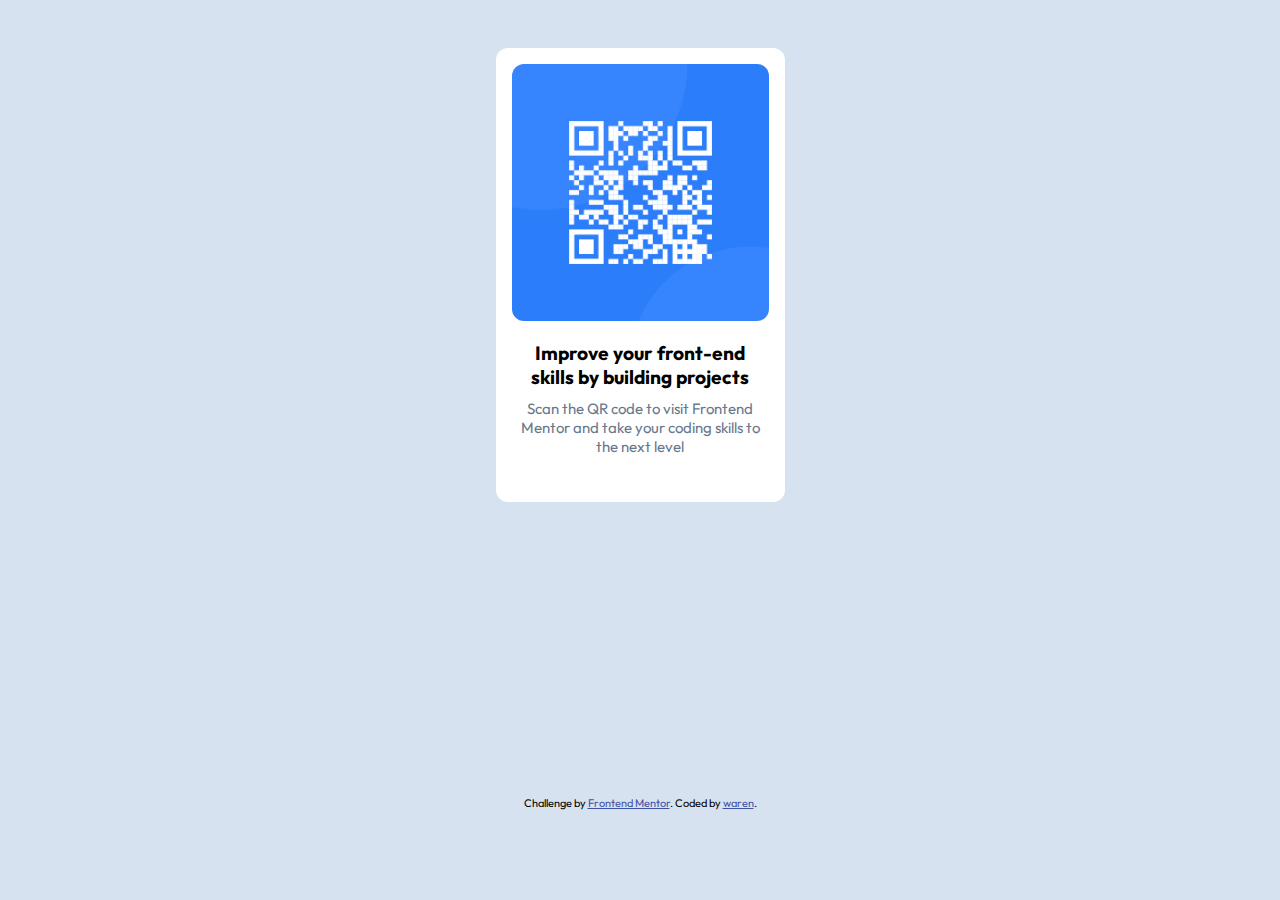
==== qr-code-component-main/index.html @ 48ac202c "move the files to the parent folder" ====
<!DOCTYPE html>
<html lang="en">
<head>
  <meta charset="UTF-8">
  <meta name="viewport" content="width=device-width, initial-scale=1.0"> <!-- displays site properly based on user's device -->

  <link rel="icon" type="image/png" sizes="32x32" href="./images/favicon-32x32.png">
  <link rel="preconnect" href="https://fonts.googleapis.com">
<link rel="preconnect" href="https://fonts.gstatic.com" crossorigin>
<link href="https://fonts.googleapis.com/css2?family=Outfit:wght@100..900&display=swap" rel="stylesheet">
  <title>Frontend Mentor | QR code component</title>

  <!-- Feel free to remove these styles or customise in your own stylesheet 👍 -->
   <link rel="stylesheet" href="style.css">
  <style>
    .attribution { font-size: 11px; text-align: center; }
    .attribution a { color: hsl(228, 45%, 44%); }
  </style>
</head>
<body>

  <div class="container">
      <img src="./images/image-qr-code.png" alt="a qr code">
    <h2 class="heading">Improve your front-end skills by building projects</h2>
    <p class="desc">Scan the QR code to visit Frontend Mentor and take your coding skills to the next level</p>
  </div>
  <div class="attribution">
    Challenge by <a href="https://www.frontendmentor.io?ref=challenge" target="_blank">Frontend Mentor</a>. 
    Coded by <a href="#">waren</a>.
  </div>
</body>
</html>
---- qr-code-component-main/style.css ----
:root {
    --White: hsl(0, 0%, 100%);
--Slate-300: hsl(212, 45%, 89%);
--Slate-500: hsl(216, 15%, 48%);
--Slate-900: hsl(218, 44%, 22%);

--ft-paragraph: 15px;
--ft-family:Outfit;
--ft-accent: 400;
--ft-bold:700;
}
*::after, 
*::before,
* {
    margin: 0;
    box-sizing: border-box;
}
body {
    text-align: center;
    font-family: var(--ft-family),sans-serif;
    background: var(--Slate-300);
    min-height: 90vh;
    display: flex;
    justify-content: space-between;
    align-items: center;
    flex-direction: column;
}

img {
    max-width: 100%;
    border-radius: 12px;
    margin-bottom: 1em;
}
.container {
    width: 80%;
    margin: 3em auto;
    padding:1em;
    border-radius: 12px;
    max-width: 289px;
    background: var(--White);
}

.heading {
    margin-bottom: 0.5em;
    font-weight: var(--ft-bold);
    font-size: 1.2rem;
    margin-inline: auto;
    width: 98%;
}
.desc {
  font-weight: var(--ft-accent);
  font-size: var(--ft-paragraph);
  color: var(--Slate-500);
  margin-bottom: 2em;
}
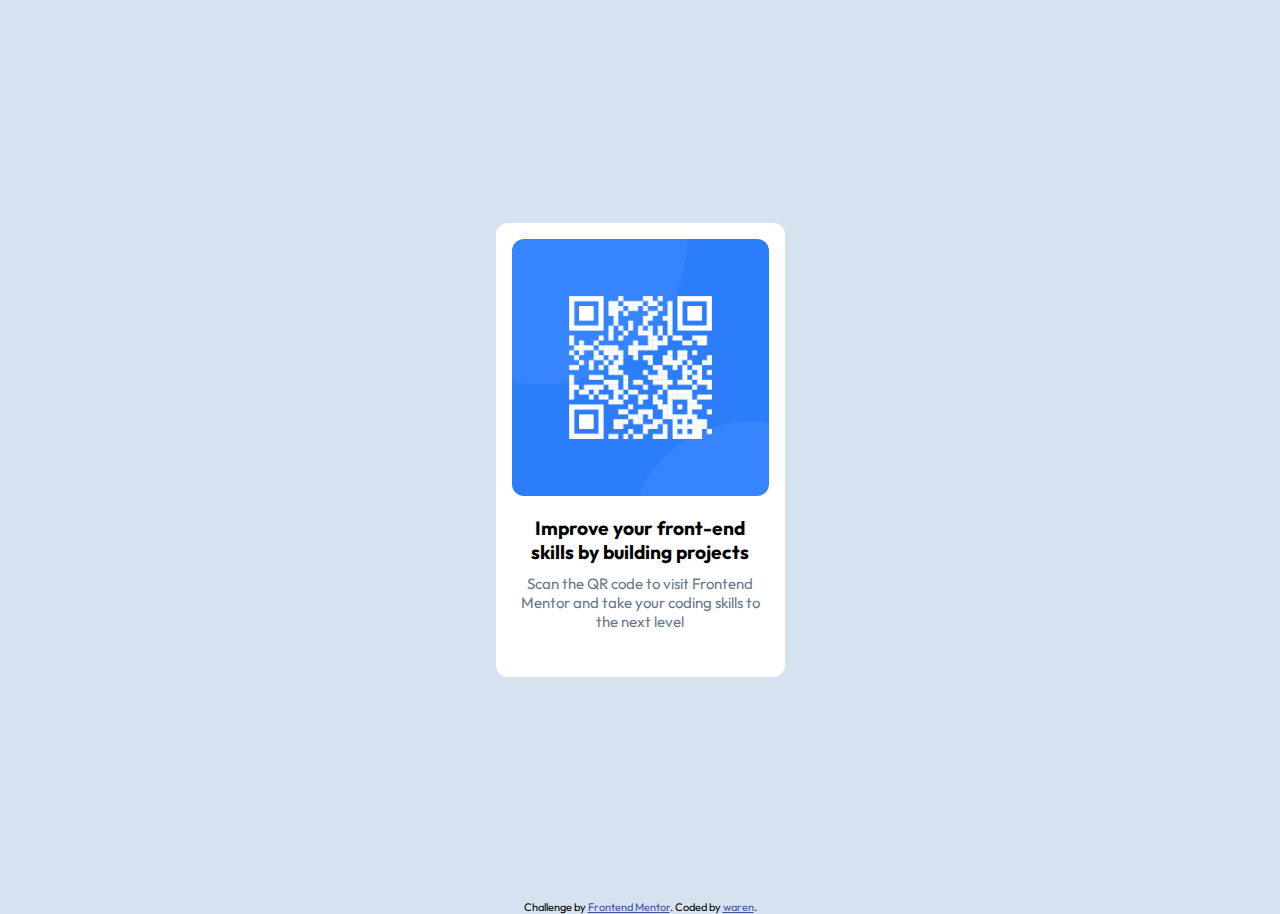
==== commit 4e050380: "center the qr code component" ====
--- a/qr-code-component-main/index.html
+++ b/qr-code-component-main/index.html
@@ -18,12 +18,13 @@
   </style>
 </head>
 <body>
-
+<div class="container_wrapper">
   <div class="container">
       <img src="./images/image-qr-code.png" alt="a qr code">
     <h2 class="heading">Improve your front-end skills by building projects</h2>
     <p class="desc">Scan the QR code to visit Frontend Mentor and take your coding skills to the next level</p>
   </div>
+</div>
   <div class="attribution">
     Challenge by <a href="https://www.frontendmentor.io?ref=challenge" target="_blank">Frontend Mentor</a>. 
     Coded by <a href="#">waren</a>.
--- a/qr-code-component-main/style.css
+++ b/qr-code-component-main/style.css
@@ -31,6 +31,14 @@
     border-radius: 12px;
     margin-bottom: 1em;
 }
+.container_wrapper {
+    width: 80%;
+    display: flex;
+    flex-direction: column;
+    justify-content: center;
+    align-items: center;
+    min-height: 100vh;
+}
 .container {
     width: 80%;
     margin: 3em auto;
